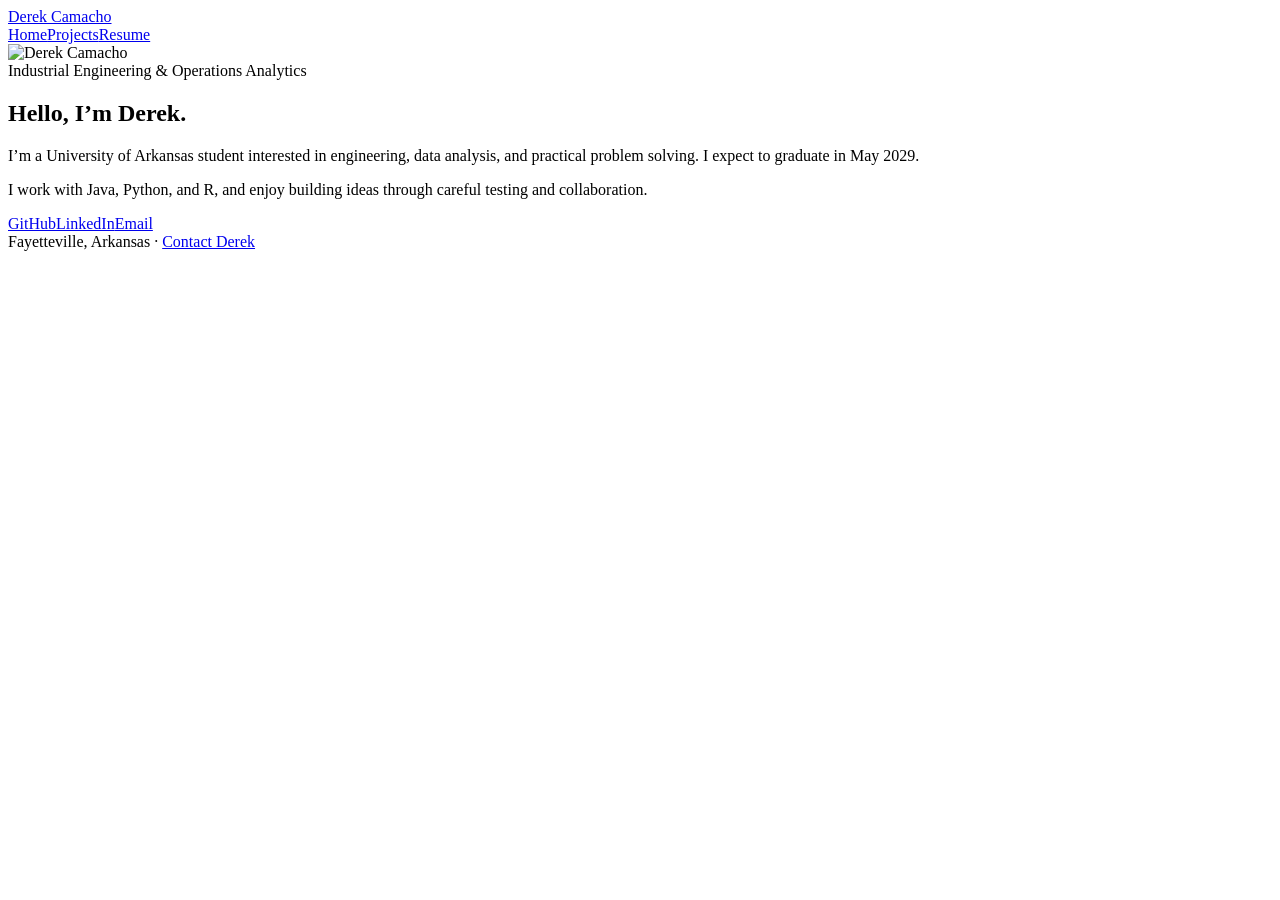
==== docs/index.html @ 549a42aa "Repair portfolio page layout and links" ====
<!doctype html><html lang="en"><head><meta charset="utf-8"><meta name="viewport" content="width=device-width,initial-scale=1"><meta name="description" content="Derek Camacho, Industrial Engineering and Operations Analytics student at the University of Arkansas"><title>Derek Camacho | Home</title><link rel="stylesheet" href="styles.css"></head><body><header><nav class="nav"><a class="brand" href="index.html">Derek Camacho</a><div class="navlinks"><a href="index.html" aria-current="page">Home</a><a href="projects.html">Projects</a><a href="Resume.html">Resume</a></div></nav></header><main class="wrap"><section class="hero"><img class="portrait" src="661.jpg" alt="Derek Camacho"><div><div class="eyebrow">Industrial Engineering &amp; Operations Analytics</div><h1>Hello, I’m Derek.</h1><p>I’m a University of Arkansas student interested in engineering, data analysis, and practical problem solving. I expect to graduate in May 2029.</p><p class="muted">I work with Java, Python, and R, and enjoy building ideas through careful testing and collaboration.</p><div class="social"><a href="https://github.com/Derek-C85">GitHub</a><a href="https://www.linkedin.com/in/derek-camacho">LinkedIn</a><a href="mailto:dc114@uark.edu">Email</a></div></div></section></main><footer>Fayetteville, Arkansas · <a href="mailto:dc114@uark.edu">Contact Derek</a></footer></body></html>
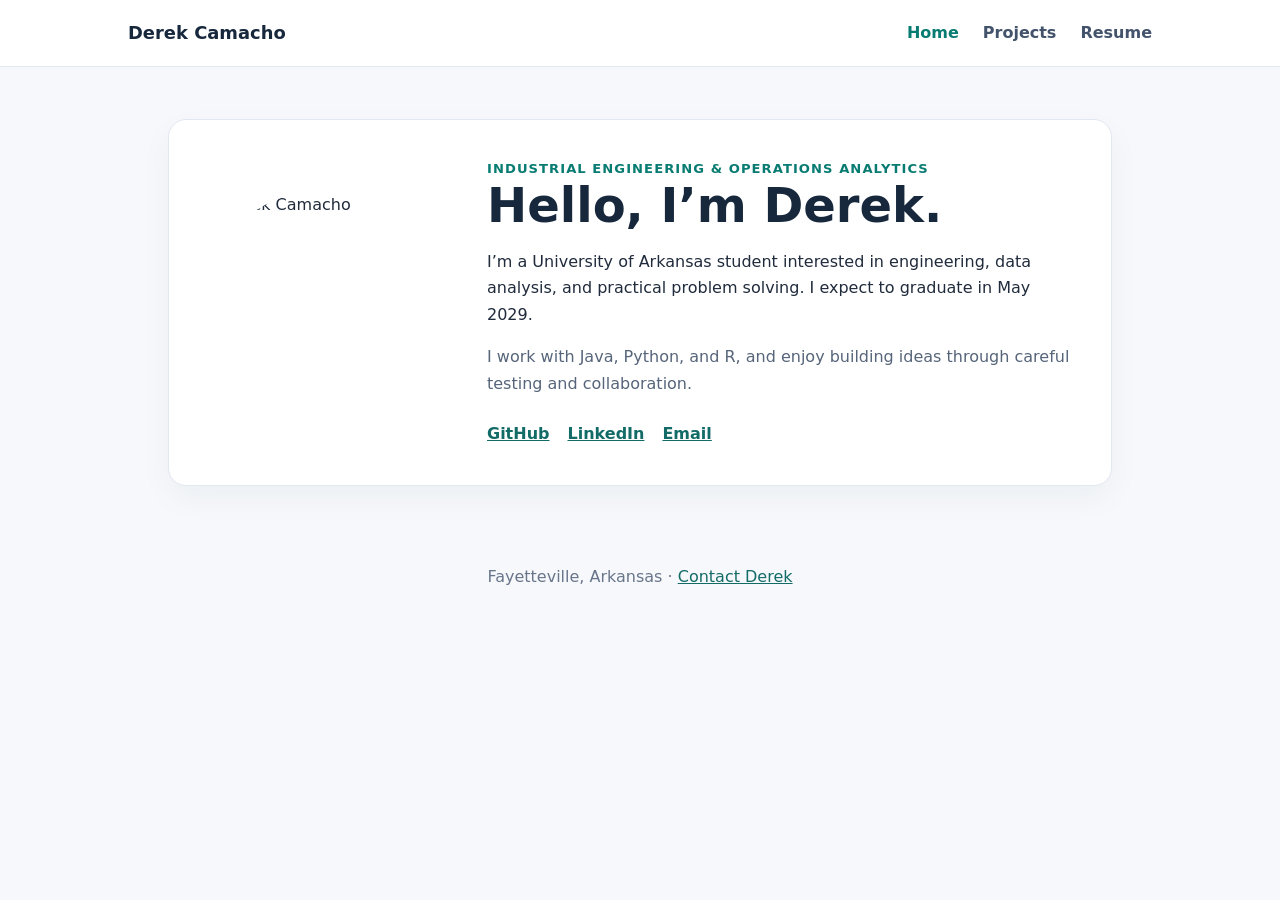
==== commit c1e2b1a7: "Embed portfolio styles on published pages" ====
--- a/docs/index.html
+++ b/docs/index.html
@@ -1 +1 @@
-<!doctype html><html lang="en"><head><meta charset="utf-8"><meta name="viewport" content="width=device-width,initial-scale=1"><meta name="description" content="Derek Camacho, Industrial Engineering and Operations Analytics student at the University of Arkansas"><title>Derek Camacho | Home</title><link rel="stylesheet" href="styles.css"></head><body><header><nav class="nav"><a class="brand" href="index.html">Derek Camacho</a><div class="navlinks"><a href="index.html" aria-current="page">Home</a><a href="projects.html">Projects</a><a href="Resume.html">Resume</a></div></nav></header><main class="wrap"><section class="hero"><img class="portrait" src="661.jpg" alt="Derek Camacho"><div><div class="eyebrow">Industrial Engineering &amp; Operations Analytics</div><h1>Hello, I’m Derek.</h1><p>I’m a University of Arkansas student interested in engineering, data analysis, and practical problem solving. I expect to graduate in May 2029.</p><p class="muted">I work with Java, Python, and R, and enjoy building ideas through careful testing and collaboration.</p><div class="social"><a href="https://github.com/Derek-C85">GitHub</a><a href="https://www.linkedin.com/in/derek-camacho">LinkedIn</a><a href="mailto:dc114@uark.edu">Email</a></div></div></section></main><footer>Fayetteville, Arkansas · <a href="mailto:dc114@uark.edu">Contact Derek</a></footer></body></html>+<!doctype html><html lang="en"><head><meta charset="utf-8"><meta name="viewport" content="width=device-width,initial-scale=1"><meta name="description" content="Derek Camacho, Industrial Engineering and Operations Analytics student at the University of Arkansas"><title>Derek Camacho | Home</title><style>*{box-sizing:border-box}body{margin:0;background:#f6f8fb;color:#202b3c;font:16px/1.65 system-ui,-apple-system,"Segoe UI",sans-serif}a{color:#136b67}header{background:#fff;border-bottom:1px solid #e2e8f0}.nav{max-width:1080px;margin:auto;padding:18px 28px;display:flex;justify-content:space-between;align-items:center}.brand{font-size:1.12rem;font-weight:700;color:#17283d;text-decoration:none}.navlinks{display:flex;gap:24px}.navlinks a{text-decoration:none;font-weight:600;color:#43536b}.navlinks a[aria-current=page]{color:#087c72}.wrap{max-width:1000px;margin:52px auto;padding:0 28px}.hero,.card,.resume{background:white;border:1px solid #e2e8f0;border-radius:18px;box-shadow:0 12px 32px #1e31470b}.hero{padding:38px;display:grid;grid-template-columns:240px 1fr;gap:40px;align-items:center}.portrait{width:220px;height:220px;object-fit:cover;border-radius:50%}h1{font-size:clamp(2rem,4vw,3rem);line-height:1.12;margin:0 0 14px;color:#17283d}h2{color:#17283d}.eyebrow{color:#087c72;font-weight:700;letter-spacing:.08em;text-transform:uppercase;font-size:.82rem}.social{display:flex;gap:18px;flex-wrap:wrap;margin-top:24px}.social a{font-weight:650}.cards{display:grid;grid-template-columns:repeat(2,minmax(0,1fr));gap:20px;margin-top:28px}.card{padding:27px}.card h2{margin:4px 0 10px}.tag{display:inline-block;padding:4px 10px;background:#e6f4f1;border-radius:20px;color:#17645e;font-size:.85rem}.resume{padding:12px}.resume iframe{display:block;width:100%;height:min(1100px,85vh);border:0;border-radius:10px}.download{display:inline-block;padding:10px 16px;background:#087c72;color:#fff;text-decoration:none;border-radius:8px;font-weight:700;margin:10px 0 18px}.muted{color:#56657a}footer{text-align:center;color:#68758a;padding:26px} @media(max-width:680px){.hero{grid-template-columns:1fr;text-align:center;justify-items:center;padding:28px}.social{justify-content:center}.cards{grid-template-columns:1fr}.nav{padding:15px 18px;gap:12px;flex-wrap:wrap}.navlinks{gap:16px}.wrap{margin:30px auto;padding:0 16px}}</style></head><body><header><nav class="nav"><a class="brand" href="index.html">Derek Camacho</a><div class="navlinks"><a href="index.html" aria-current="page">Home</a><a href="projects.html">Projects</a><a href="Resume.html">Resume</a></div></nav></header><main class="wrap"><section class="hero"><img class="portrait" src="661.jpg" alt="Derek Camacho"><div><div class="eyebrow">Industrial Engineering &amp; Operations Analytics</div><h1>Hello, I’m Derek.</h1><p>I’m a University of Arkansas student interested in engineering, data analysis, and practical problem solving. I expect to graduate in May 2029.</p><p class="muted">I work with Java, Python, and R, and enjoy building ideas through careful testing and collaboration.</p><div class="social"><a href="https://github.com/Derek-C85">GitHub</a><a href="https://www.linkedin.com/in/derek-camacho">LinkedIn</a><a href="mailto:dc114@uark.edu">Email</a></div></div></section></main><footer>Fayetteville, Arkansas · <a href="mailto:dc114@uark.edu">Contact Derek</a></footer></body></html>
